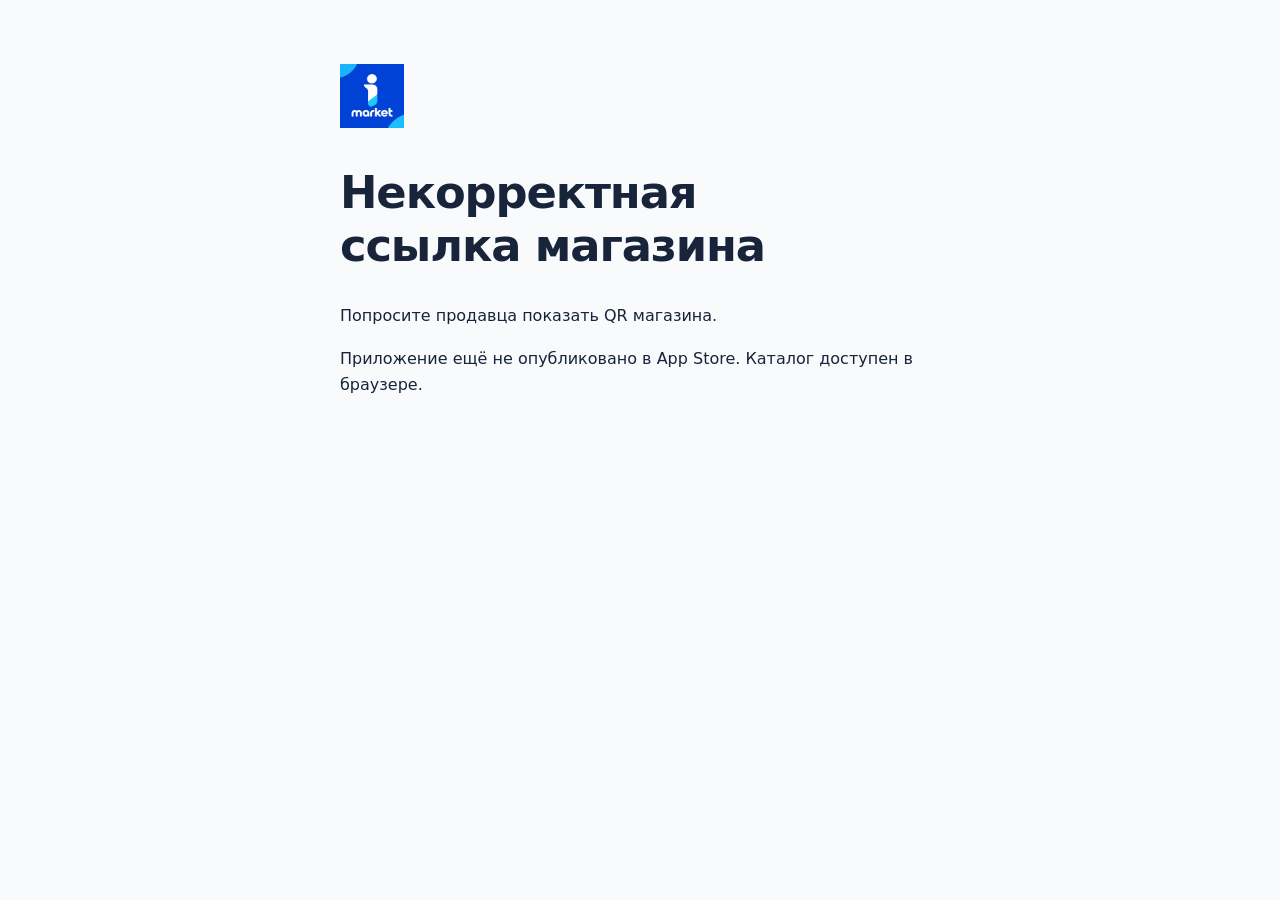
==== shop/index.html @ 1a0b500d "IZBOR: complete buyer-web integration and release checks" ====
<!doctype html><html lang="ru"><head><meta charset="utf-8"><meta name="viewport" content="width=device-width,initial-scale=1"><meta name="robots" content="noindex"><title>Магазин — IZBOR</title><link rel="stylesheet" href="/shared/responsive.css"><link rel="stylesheet" href="/shared/brand-system.css"></head><body><main class="view" style="max-width:600px;margin:40px auto;padding:24px"><img src="/assets/izbor-icon-192.png" width="64" height="64" alt="IZBOR"><h1 id="title">Открываем магазин</h1><p id="status" role="status">Загружаем данные магазина…</p><a id="catalog" class="button" hidden>Открыть каталог в браузере</a><a id="download" class="button" hidden rel="noopener">Скачать в App Store</a><p id="release">Приложение ещё не опубликовано в App Store. Каталог доступен в браузере.</p><button id="retry" hidden>Повторить</button></main><script src="/runtime-config.js"></script><script type="module" src="/shop/shop.js"></script></body></html>
---- shared/responsive.css ----
/* IZBOR Web presentation: tokens follow the current Flutter visual language. */
@font-face{font-family:Manrope;src:url(../assets/fonts/manrope-regular.woff2) format('woff2');font-style:normal;font-weight:400;font-display:optional}
@font-face{font-family:Manrope;src:url(../assets/fonts/manrope-medium.woff2) format('woff2');font-style:normal;font-weight:500;font-display:optional}
@font-face{font-family:Manrope;src:url(../assets/fonts/manrope-semibold.woff2) format('woff2');font-style:normal;font-weight:600;font-display:optional}
@font-face{font-family:Manrope;src:url(../assets/fonts/manrope-bold.woff2) format('woff2');font-style:normal;font-weight:700 900;font-display:optional}
:root{--primary:#089bd5;--primary-dark:#0874ab;--primary-readable:#0874ab;--primary-soft:#e8f4fa;--bg:#f7f9fc;--background:#f7f9fc;--surface:#fff;--surface-2:#f2f4f7;--ink:#111827;--muted:#667085;--border:#d0d5dd;--danger:#b42318;--radius-card:20px;--radius-control:16px;--radius-dialog:28px;--space:8px;font-family:Manrope,system-ui,sans-serif;color-scheme:light}
:root[data-theme=dark]{--bg:#101620;--background:#101620;--surface:#192230;--surface-2:#222e3e;--ink:#edf2fa;--muted:#b0bdd0;--border:#3b4b61;--primary-soft:#173951;--primary-readable:#70caff;--danger:#ff9494;color-scheme:dark}
body{font-family:Manrope,system-ui,sans-serif;background:var(--background);color:var(--ink);line-height:1.5}
.store-card,.chip:not(.active){background:var(--surface);color:var(--ink)}
.store-card>span{min-width:0;text-align:left}
.store-card b,.store-card small{display:block;overflow-wrap:anywhere}
.button.soft{background:var(--primary-soft);color:var(--primary-readable)}
button,input,select,textarea{font-family:inherit}
h1{font-size:clamp(26px,2.6vw,38px);line-height:1.18;letter-spacing:-.04em}
h2{font-size:clamp(21px,1.8vw,28px);line-height:1.25;letter-spacing:-.025em}
h3{line-height:1.3}
button,a,input,select,textarea{-webkit-tap-highlight-color:transparent}
:focus-visible{outline:3px solid var(--primary-readable);outline-offset:3px}
.button,.site-button{min-height:44px;border-radius:var(--radius-control)}
.button:not(.soft):not(.white):not(.danger){background:var(--primary-dark);border-color:var(--primary-dark);color:#fff}
.desktop-sidebar,.topbar,.mobile-nav,.modal,.modal-head,.chat-list,.chat-room,.profile-hero,.product-card,.list-card,.suggestions{background-color:var(--surface);color:var(--ink)}
.brand b,.site-brand span,.web-brand{overflow-wrap:anywhere;line-height:1.3}
.brand b{font-size:13px;letter-spacing:.02em}
.brand small{font-size:16px;font-weight:700}
.global-search,input,select,textarea{border-color:var(--border);color:var(--ink)}
.hero{background:linear-gradient(125deg,#0874ab,#089bd5 65%,#0d7fbc);border-radius:var(--radius-dialog)}
.hero-art img{object-fit:contain;border-radius:0}
.product-card{border-radius:var(--radius-card);border-color:var(--border);box-shadow:none}
.product-card .product-image,.product-card .cover{aspect-ratio:1;object-fit:contain}
.product-card h3{font-weight:700}
.product-body h3{margin:12px 0 5px}
.muted,.page-subtitle{color:var(--muted)}
.view,.web-content{min-width:0;max-width:1560px;width:100%;margin-inline:auto}
.web-header,.topbar{min-width:0}
.web-header #storeName{min-width:0;overflow-wrap:anywhere}
.table-wrap{max-width:100%;overflow:auto;overscroll-behavior:contain}
.form-row>*{min-width:0}
.modal,.web-dialog{max-width:calc(100vw - 32px);max-height:calc(100dvh - 32px - env(safe-area-inset-top) - env(safe-area-inset-bottom));border-radius:var(--radius-dialog);overscroll-behavior:contain}
.modal-head{gap:12px}
.modal-head h2{min-width:0;overflow-wrap:anywhere}
.modal-head .icon-button{flex:none}
.modal-body{min-width:0}
.auth-intro,.profile-hero{min-width:0}
.auth-intro>div,.profile-hero>div{min-width:0}
.chat-layout,.chat-room,.messages{min-height:0}
.messages,.chat-list{overflow-y:auto;overscroll-behavior:contain}
@media(min-width:1440px){.product-grid{grid-template-columns:repeat(5,minmax(0,1fr))}}
@media(min-width:768px) and (max-width:1023px){.product-grid{grid-template-columns:repeat(3,minmax(0,1fr))}.detail-grid,.product-detail-page{grid-template-columns:1fr 1fr}.product-gallery{position:static}}
@media(max-width:767px){
 .desktop-sidebar{display:none}
 .web-sidebar{display:block;width:100%;height:auto;position:static;padding:12px;border-bottom:1px solid var(--border);background:var(--surface)}
 .web-sidebar .web-brand,.web-sidebar .sidebar-footer{display:none}
 .web-sidebar nav{display:flex;max-width:100%;overflow-x:auto;gap:8px;overscroll-behavior-x:contain}
 .web-sidebar nav a{flex:none;white-space:nowrap;min-height:44px}
 .main-column,.web-main{margin-left:0}
 .view,.web-content{padding-inline:16px;padding-bottom:calc(100px + env(safe-area-inset-bottom))}
 .topbar,.web-header{padding:12px 16px;padding-top:max(12px,env(safe-area-inset-top));gap:8px}
 .mobile-brand{display:none}
 .global-search{height:48px;border-radius:var(--radius-control)}
 .global-search input{font-size:14px}
 .product-grid{grid-template-columns:repeat(2,minmax(0,1fr));gap:12px}
 .product-card{padding:8px;border-radius:18px}
 .product-body h3{font-size:15px}
 .product-body .price{font-size:17px}
 .web-header{flex-wrap:wrap;align-items:center}
 .web-header #branchContext{min-width:0;max-width:100%}
 .form-row,.detail-grid,.product-detail-page{grid-template-columns:1fr}
 .page-head,.section-head{align-items:flex-start;flex-wrap:wrap;gap:12px}
 .hero{padding:24px;min-height:0}
 .hero-actions .button{flex:1 1 140px;justify-content:center}
 .modal-backdrop{padding:16px;padding-top:max(16px,env(safe-area-inset-top));padding-bottom:max(16px,env(safe-area-inset-bottom))}
 .modal-body{padding:18px}
 .auth-intro{gap:12px}
 .auth-logo{width:52px;height:52px;object-fit:contain;flex:none}
 .auth-intro h2{font-size:22px}
 .auth-copy{font-size:14px}
 .mobile-nav{padding-bottom:env(safe-area-inset-bottom)}
}
@media(max-width:359px){.view,.web-content{padding-inline:12px}.product-grid{gap:8px}.hero{padding:20px}.product-body h3{font-size:14px}.product-body .price{font-size:16px}.site-brand span{font-size:14px}.toolbar{gap:8px}}
@media(prefers-reduced-motion:reduce){*,*::before,*::after{scroll-behavior:auto!important;animation:none!important;transition:none!important}}

/* Shared spacing for Buyer and Seller forms, dialogs and action groups. */
:root{--layout-gap:12px;--form-gap:16px}
.actions,.toolbar,.hero-actions,.header-actions,.site-actions{display:flex;flex-wrap:wrap;align-items:center;gap:var(--layout-gap);min-width:0}
.actions>*,.toolbar>*,.hero-actions>*,.site-actions>*{min-width:0;max-width:100%}
.button,.site-button{gap:8px;line-height:1.4;white-space:normal;overflow-wrap:anywhere;flex-shrink:0;text-align:center}
.form{display:grid;gap:var(--form-gap);min-width:0}
.form-row{gap:var(--form-gap)}
.field{min-width:0;display:grid;gap:8px}
.field input,.field select,.field textarea{min-width:0;max-width:100%}
.modal-body{display:grid;gap:var(--form-gap);align-content:start}
.modal-body>p,.modal-body>form{margin-block:0}
.modal-body>.form-error:empty{display:none}
.modal-head{display:flex;align-items:center;justify-content:space-between;gap:16px}
.modal-head h2{margin:0}
.auth-actions{align-items:stretch}
.auth-actions>.button{flex:1 1 200px}
.auth-intro h2{margin-block:4px 8px}
.page-head,.section-head{gap:16px;flex-wrap:wrap}
.page-head h1+p,.section-head h2+p{margin-top:8px}
.list-card>span{min-width:0;display:grid;gap:6px;text-align:start}
.list-card small{display:block;white-space:normal;overflow-wrap:anywhere}
.card>.actions,.card>.toolbar{margin-top:16px}
.card>h2+p,.card>h3+p{margin-top:8px}
.card>p+.actions,.card>p+.button{margin-top:16px}
.table-wrap td>.button+.button{margin-inline-start:8px;margin-top:8px}
.settings-list{display:grid;gap:12px}
@media(max-width:767px){
 .toolbar{align-items:stretch}
 .toolbar>input,.toolbar>select,.toolbar>.field{flex:1 1 160px}
 .modal-body .actions>.button{flex:1 1 160px}
 .modal-head h2{font-size:clamp(20px,5vw,26px)}
 .header-actions{gap:10px}
}
/* Controls align by their input edge, not the combined label/input height. */
form.toolbar,.toolbar:has(>.field){align-items:flex-end;gap:16px}
.toolbar>.button{margin:0;min-height:48px}
.toolbar>.field>select,.toolbar>.field>input{min-height:48px}
.web-content> :not(script)+ :not(script){margin-top:24px}
.web-content>.page-head+*{margin-top:20px}
.stats .stat{min-width:0}
.stats .stat b{font-size:clamp(20px,2vw,28px);line-height:1.3;overflow-wrap:anywhere}
.card>h2,.card>h3{margin-bottom:16px}
.empty{margin-block:24px;padding:clamp(24px,4vw,48px)}
.empty h2{margin:0 0 10px}
.empty p{margin:0;line-height:1.6}
#branchContext{min-width:0;flex:0 1 440px}
#branchContext>.field{gap:6px}
#branchContext select{width:100%;min-height:48px;font-weight:600;padding-inline:16px 36px;border-radius:14px;background-color:var(--surface-2)}
.web-header{gap:24px;align-items:center}
#branchPermissions{gap:20px}
.permission-group{margin:0;min-width:0;padding:18px;border:1px solid var(--border);border-radius:16px;background:var(--surface-2)}
.permission-group legend{padding-inline:8px;font-weight:700;font-size:15px}
.permission-options{display:grid;grid-template-columns:repeat(auto-fit,minmax(min(100%,220px),1fr));gap:12px}
.permission-options>label{display:flex;align-items:flex-start;gap:10px;padding:10px 12px;min-height:44px;background:var(--surface);border:1px solid var(--border);border-radius:10px;line-height:1.5}
.permission-options input{flex:none;width:18px;height:18px;margin:2px 0 0;accent-color:var(--primary-dark)}
@media(max-width:767px){#branchContext{flex:1 1 100%;order:3}.web-header .actions{margin-left:auto}.web-content> :not(script)+ :not(script){margin-top:20px}.permission-group{padding:12px}.permission-options{gap:10px}}
.branch-picker{position:relative;min-width:0}
.branch-picker summary{list-style:none;display:flex;justify-content:space-between;align-items:center;gap:12px;min-height:48px;padding:12px 16px;border:1px solid var(--border);border-radius:14px;background:var(--surface-2);cursor:pointer;font-size:14px;line-height:1.5}
.branch-picker summary::-webkit-details-marker{display:none}
.branch-picker summary>span:first-child{min-width:0;overflow-wrap:anywhere}
.branch-picker[open] summary{border-color:var(--primary);outline:2px solid var(--primary-soft)}
.branch-picker-menu{position:absolute;top:calc(100% + 8px);inset-inline:0;z-index:80;max-height:min(360px,50dvh);overflow:auto;padding:8px;background:var(--surface);border:1px solid var(--border);border-radius:16px;box-shadow:0 12px 32px #0003;display:grid;gap:6px}
.branch-picker-option{display:flex;align-items:flex-start;gap:10px;padding:12px;border-radius:10px;cursor:pointer;line-height:1.5;font-size:14px}
.branch-picker-option:has(:checked){background:var(--primary-soft);color:var(--primary-readable)}
.branch-picker-option:hover{background:var(--surface-2)}
.branch-picker-option input{flex:none;width:18px;height:18px;margin:2px 0 0;accent-color:var(--primary-dark)}
.branch-picker-option span{overflow-wrap:anywhere;min-width:0}
.cards{gap:20px}.cards>.card>p{margin-block:10px}.notice>.actions{margin-top:12px}.notice>p{margin:0}.section>h2{margin-bottom:16px}.table-wrap+.table-wrap{margin-top:20px}
---- shared/brand-system.css ----
/* Shared IZBOR presentation tokens. Buyer and Seller keep their existing app flows. */
:root{--brand-blue:#0649d8;--brand-hover:#073baa;--brand-active:#052d85;--brand-accent:#16b9ed;--brand-background:#f8fafc;--brand-surface:#fff;--brand-secondary:#eef2f6;--brand-text:#17243a;--brand-muted:#596779;--brand-border:#dce3eb;--brand-disabled:#9aa7b5;--brand-success:#167346;--brand-error:#b42318;--space-1:4px;--space-2:8px;--space-3:12px;--space-4:16px;--space-6:24px;--space-8:32px;--space-12:48px;--space-16:64px;--space-24:96px;--brand-font:Manrope,Inter,system-ui,-apple-system,"Segoe UI",sans-serif;--primary:var(--brand-blue);--primary-dark:var(--brand-hover);--primary-soft:#eaf0ff;--background:var(--brand-background);--surface:var(--brand-surface);--surface-2:var(--brand-secondary);--ink:var(--brand-text);--muted:var(--brand-muted);--border:var(--brand-border);--shadow:0 3px 12px #17243a08;--market-width:1240px;font-family:var(--brand-font)}
:root[data-brand-product=seller]{--brand-accent:#45eca0}
:root[data-theme=dark]{--brand-background:#101722;--brand-surface:#182231;--brand-secondary:#212f41;--brand-text:#f1f5fb;--brand-muted:#b6c2d2;--brand-border:#354356;--brand-blue:#8bb5ff;--brand-hover:#aecbff;--brand-active:#c4d9ff;--primary-soft:#233d60;--brand-success:#79d5a0;--brand-error:#ffaaa3}
body{font-family:var(--brand-font);line-height:1.6;background:var(--background);color:var(--ink)}
h1,h2,h3{font-weight:700;line-height:1.2;letter-spacing:-.025em;text-wrap:balance}h1{font-size:clamp(28px,3.5vw,46px)}h2{font-size:clamp(24px,2.5vw,32px)}h3{font-size:20px}p{line-height:1.65}small,.site-small{font-size:12px;line-height:1.6;color:var(--muted)}
button,a,input,select,textarea{touch-action:manipulation}button:focus-visible,a:focus-visible,input:focus-visible,select:focus-visible,textarea:focus-visible{outline:3px solid var(--brand-blue);outline-offset:3px}
.button,.site-button{min-height:44px;padding:10px 18px;border-radius:8px;font-size:14px;font-weight:650;line-height:1.4;box-shadow:none;transition:background .15s,color .15s,transform .15s}
.button:hover,.site-button:hover{box-shadow:none;transform:translateY(-1px)}.button:active,.site-button:active{transform:none}.button:disabled,.site-button:disabled{opacity:.55;cursor:not-allowed;transform:none}
.site-button,.button:not(.soft):not(.ghost):not(.white){background:var(--primary);border-color:var(--primary);color:var(--surface)}.site-button:hover{background:var(--primary-dark)}
.site-button.outline,.button.soft{background:var(--surface);border:1px solid var(--border);color:var(--ink)}.site-button.outline:hover,.button.soft:hover{background:var(--surface-2)}.site-button.text,.button.ghost{background:transparent;color:var(--primary);border-color:transparent}
.brand img,.site-brand img{object-fit:contain;border-radius:8px!important;width:44px;height:44px}.brand small{font-size:12px}.brand b{letter-spacing:0}.desktop-sidebar,.topbar,.site-header{background:var(--surface);box-shadow:none;backdrop-filter:none}
.desktop-nav .nav-button{border-radius:8px;font-weight:600}.nav-button.active{background:var(--primary-soft);color:var(--primary)}.global-search,.catalog-shortcut,.chip{border-radius:8px}.view{max-width:1240px}.hero{background:var(--surface);color:var(--ink);border:1px solid var(--border);border-radius:12px;padding:32px;min-height:240px;gap:32px}.hero:before,.hero:after{display:none}.hero h1{font-size:clamp(28px,3.4vw,42px);max-width:670px}.hero p{color:var(--muted);max-width:620px}.hero .eyebrow{color:var(--primary)!important;font-size:12px;font-weight:700;letter-spacing:.03em}.hero-art img{width:160px;aspect-ratio:1;object-fit:contain;border-radius:12px}.hero .button.white{background:var(--primary);color:var(--surface);border-color:var(--primary)}.hero .button:not(.white){background:var(--surface);color:var(--ink);border:1px solid var(--border)}
.izbor-guide{display:grid;grid-template-columns:repeat(3,minmax(0,1fr));gap:24px;padding:32px 0;border-bottom:1px solid var(--border)}.izbor-guide article{min-width:0}.izbor-guide svg{width:24px;height:24px;color:var(--primary);margin-bottom:12px}.izbor-guide h2{font-size:18px;line-height:1.35;margin:0 0 8px}.izbor-guide p{font-size:14px;color:var(--muted);margin:0}.izbor-footer{border-top:1px solid var(--border);margin-top:48px;padding-top:24px;display:flex;align-items:center;justify-content:space-between;gap:24px;font-size:13px;color:var(--muted)}.izbor-footer a{color:var(--primary)}
.site-container{max-width:1240px;padding-inline:32px}.site-header{position:static;border-bottom:1px solid var(--border)}.site-header-inner{max-width:1240px;min-height:80px;padding:16px 32px;gap:24px}.site-brand{font-size:19px;font-weight:700;letter-spacing:-.02em}.site-header nav{gap:24px}.site-header nav a{font-size:14px;font-weight:600}.site-hero{padding-block:56px;gap:48px;min-height:0;background:transparent}.site-hero h1{font-size:clamp(30px,3.8vw,48px);letter-spacing:-.035em;line-height:1.15}.site-hero h1 em{font-style:normal;color:var(--primary);background:none;-webkit-text-fill-color:currentColor}.site-eyebrow{color:var(--primary);font-size:11px;font-weight:700;letter-spacing:.06em}.site-hero .site-lead{font-size:17px;max-width:540px;margin-block:20px 24px;color:var(--muted)}.site-actions{flex-wrap:wrap}.site-section{padding-block:48px}.section-intro{max-width:650px;margin-bottom:32px}.section-intro.centered{text-align:left;margin-inline:0}.section-intro h2,.site-section h2,.impact-section h2,.final-cta h2{font-size:clamp(26px,2.7vw,34px);letter-spacing:-.03em}.section-intro p{margin-top:12px;color:var(--muted)}
.value-grid{gap:24px}.value-card{background:transparent;border:0;border-top:1px solid var(--border);border-radius:0;padding:24px 0;box-shadow:none}.feature-icon{background:none;padding:0;border-radius:0;color:var(--primary);margin-bottom:16px;width:24px;height:24px;display:block}.feature-icon svg{width:24px;height:24px}.value-card h3{font-size:19px}.value-card p{font-size:14px;margin-top:12px;color:var(--muted)}
.impact-section{background:var(--surface-2);color:var(--ink);padding-block:48px;border-block:1px solid var(--border)}.impact-section p{color:var(--muted)}.impact-flow{margin-top:32px;gap:24px}.impact-flow>div{border-color:var(--border);padding-top:16px}.impact-flow h3{font-size:20px}.steps-grid{gap:24px}.steps-grid>article,.steps-grid>div{border-top:1px solid var(--border);padding-top:20px}.split-section{gap:48px}.demo-surface{background:var(--surface);border:1px solid var(--border);border-radius:12px;padding:24px;box-shadow:none}.demo-heading{gap:16px}.demo-label{background:var(--surface-2);color:var(--muted);border-radius:4px;font-size:10px}.catalog-demo-row{padding-block:16px;border-color:var(--border)}
.tool-grid{gap:32px}.tool-card{background:transparent;border:0;border-top:1px solid var(--border);padding:24px 0;border-radius:0;box-shadow:none}.tool-card h3{font-size:22px}.tool-card p{color:var(--muted);margin-block:12px}.mini-flow span{background:var(--surface-2);border-radius:6px}.pricing-grid{gap:16px;align-items:stretch}.price-card{border:1px solid var(--border);background:var(--surface);border-radius:10px;padding:24px;box-shadow:none;min-width:0;display:flex;flex-direction:column}.price-card.featured{border:2px solid var(--primary);padding:23px;background:var(--surface)}.price-card h3{font-size:17px}.price-card>p{font-size:13px;color:var(--muted)}.plan-price{font-size:30px;font-weight:700;white-space:normal;overflow-wrap:anywhere}.plan-price small{font-size:12px;font-weight:500}.plan-badge{background:var(--primary);color:var(--surface);border-radius:4px;font-size:11px;padding:4px 8px}.price-card .clean-list{font-size:13px;gap:12px;flex:1;margin-block:24px}.price-card .site-button{width:100%}.pricing-note{font-size:12px;line-height:1.6;color:var(--muted);margin-top:16px}.billing-controls{justify-content:flex-start}.final-cta{border:1px solid var(--border);border-radius:12px;background:var(--surface);color:var(--ink);padding:40px 32px;margin-block:32px 48px}.final-cta p{color:var(--muted)}.final-cta .site-button.white{background:var(--primary);color:var(--surface);border-color:var(--primary)}.site-footer{border-top:1px solid var(--border);padding-block:32px;gap:32px}.site-footer a{font-size:13px}.site-footer b{font-size:14px}.reveal,.reveal.is-entering{opacity:1;transform:none;animation:none}.site-hero:before,.site-hero:after,.product-scene:before,.product-scene:after{display:none}.product-scene{padding:0}.seller-brand-panel{display:flex;flex-direction:column;justify-content:center;align-items:center;gap:20px;padding:32px;background:var(--surface);border:1px solid var(--border);border-radius:12px}.seller-brand-panel img{width:min(260px,100%);height:auto;aspect-ratio:1;border-radius:12px}.seller-brand-panel p{color:var(--muted);font-size:14px;max-width:320px;text-align:center}.analytics-events{list-style:none;padding:0;margin:20px 0}.analytics-events li{padding:12px 0;border-bottom:1px solid var(--border);font-size:14px}.analytics-events li:last-child{border:0}
@media(max-width:1024px){.site-header-inner{flex-wrap:wrap;gap:16px}.site-header nav{order:3;width:100%;overflow:auto;justify-content:flex-start;margin:0;padding-bottom:4px}.header-actions{margin-left:auto;width:auto}.site-hero{gap:32px;padding-block:40px}.pricing-grid{grid-template-columns:repeat(2,minmax(0,1fr))}.desktop-sidebar{gap:12px}.desktop-nav .nav-button{padding-inline:8px}}
@media(max-width:768px){.site-container{padding-inline:24px}.site-hero,.split-section{grid-template-columns:1fr}.site-hero{padding-top:32px}.seller-brand-panel{flex-direction:row;justify-content:flex-start;padding:24px}.seller-brand-panel img{width:140px}.seller-brand-panel p{text-align:left}.value-grid{grid-template-columns:repeat(2,minmax(0,1fr))}.site-section{padding-block:32px}.hero{padding:24px;grid-template-columns:1fr 120px;gap:16px}.hero-art img{width:120px}.izbor-guide{gap:16px}.izbor-guide h2{font-size:16px}.izbor-footer{align-items:flex-start}.site-hero h1 br{display:none}}
@media(max-width:480px){.site-container{padding-inline:20px}.site-header-inner{padding:12px 20px}.site-brand{font-size:17px}.site-brand img{width:36px;height:36px}.header-actions .site-button{padding:10px 12px;font-size:12px}.site-header nav{gap:20px}.site-hero h1{font-size:32px}.site-hero .site-lead{font-size:15px}.hero{grid-template-columns:1fr;padding:24px}.hero-art{display:none}.hero h1{font-size:29px}.hero-actions{flex-wrap:wrap}.hero-actions .button{flex:1;min-width:130px}.izbor-guide{grid-template-columns:1fr;gap:24px}.izbor-guide article{display:grid;grid-template-columns:24px 1fr;column-gap:12px}.izbor-guide svg{grid-row:1/3;margin:0}.izbor-guide p{grid-column:2}.izbor-footer{flex-direction:column;gap:12px}.value-grid,.pricing-grid{grid-template-columns:1fr}.seller-brand-panel{padding:16px;gap:16px}.seller-brand-panel img{width:96px}.seller-brand-panel p{font-size:13px}.price-card{padding:24px}.price-card.featured{padding:23px}.steps-grid{grid-template-columns:1fr}.site-footer{grid-template-columns:1fr}.final-cta{padding:28px 20px}.site-actions .site-button{width:100%}.site-hero .site-actions{gap:12px}}
@media(prefers-reduced-motion:reduce){*,*:before,*:after{animation:none!important;transition:none!important;scroll-behavior:auto!important}}

.hero .hero-actions .button:not(.white){background:var(--surface);color:var(--ink);border:1px solid var(--border)}

.final-cta > p,.final-cta .site-eyebrow{color:var(--muted)}

/* Dense operational views share the public-site spacing and interaction tokens. */
.web-content{max-width:1440px;margin-inline:auto;width:100%;min-width:0}.web-main,.web-header,.web-content>*{min-width:0}.web-sidebar{border-right:1px solid var(--border);background:var(--surface)}.web-sidebar nav a{border-radius:8px;min-height:44px;display:flex;align-items:center}.web-brand img{width:44px;height:44px;object-fit:contain;border-radius:8px}.web-header{border-bottom:1px solid var(--border);gap:16px;flex-wrap:wrap}.web-header .actions{flex-wrap:wrap}.web-dialog{border:1px solid var(--border);border-radius:12px;max-height:90dvh;max-width:min(760px,calc(100vw - 32px));padding:24px}.web-dialog::backdrop{background:#10172280}.field input,.field select,.field textarea{border-radius:8px;min-height:44px;background:var(--surface);color:var(--ink);border:1px solid var(--border);max-width:100%}.field span{font-size:13px;font-weight:600}.form-row{gap:16px}.attribute-editor{border:0;border-top:1px solid var(--border);margin:16px 0;padding:16px 0;min-width:0}.attribute-editor legend{font-weight:700;padding-right:12px}.attribute-editor p{font-size:13px}.attribute-row{display:grid;grid-template-columns:minmax(0,1fr) minmax(0,1fr) 44px;gap:12px;align-items:end;margin-bottom:12px}.icon-button{min-width:44px;min-height:44px}.table-wrap{max-width:100%;overflow:auto;overscroll-behavior-inline:contain}th{font-size:12px;letter-spacing:.02em;color:var(--muted);background:var(--surface-2)}td,th{padding:14px 16px;border-bottom:1px solid var(--border);text-align:left}tbody tr:hover{background:var(--surface-2)}.form-error{color:var(--brand-error)}.empty{border:1px dashed var(--border);border-radius:12px;background:var(--surface);padding:32px 24px}.empty h2{font-size:22px}.empty p{max-width:50ch;margin-inline:auto}.chips{scrollbar-width:thin}.product-card{box-shadow:none;border:1px solid var(--border);border-radius:10px}.product-card:focus-within{outline:2px solid var(--primary);outline-offset:2px}.product-card img{aspect-ratio:1;object-fit:contain}.spec-list{font-variant-numeric:tabular-nums}.spec-list>*{overflow-wrap:anywhere}.section-head{gap:16px;flex-wrap:wrap}.skip-link:focus{position:fixed;z-index:10000;top:12px;left:12px;background:var(--surface);color:var(--ink);padding:12px 20px}.back-link{min-height:44px}.site-footer a{min-height:44px;display:inline-flex;align-items:center}.site-header nav a{min-height:44px;display:inline-flex;align-items:center}
@media(max-width:600px){.web-content{padding:16px}.web-header{padding:12px 16px}.web-dialog{padding:16px}.form-row{grid-template-columns:1fr}.attribute-row{grid-template-columns:minmax(0,1fr) 44px}.attribute-row .field:first-child{grid-column:1/-1}.attribute-row .icon-button{grid-column:2;grid-row:2}.page-head h1{font-size:26px}.site-header-inner{gap:12px}.site-brand{min-width:0}.global-search{min-width:0}.hero h1{font-size:clamp(25px,7vw,32px)}}
@media(min-width:1600px){.site-container,.site-header-inner{max-width:1440px}.view{max-width:1440px}.hero{padding:48px}.site-hero{gap:80px}}

.map-filters{display:grid;grid-template-columns:minmax(0,2fr) minmax(0,1fr) auto;gap:16px;align-items:end;margin-bottom:24px}.map-panel{min-width:0}.map-filters .field{min-width:0}@media(max-width:600px){.map-filters{grid-template-columns:1fr 1fr;gap:12px}.map-filters .field:first-child{grid-column:1/-1}}

/* Theme overrides must win over the compatibility appearance stylesheet. */
html:root[data-brand-product]{--primary:var(--brand-blue);--primary-dark:var(--brand-hover);--primary-readable:var(--brand-blue);--surface:var(--brand-surface);--surface-2:var(--brand-secondary);--ink:var(--brand-text);--muted:var(--brand-muted);--border:var(--brand-border)}
html:root[data-theme=dark][data-brand-product]{--primary:var(--brand-blue);--primary-dark:var(--brand-hover);--primary-readable:var(--brand-blue);--surface:var(--brand-surface);--surface-2:var(--brand-secondary);--ink:var(--brand-text);--muted:var(--brand-muted);--border:var(--brand-border)}
html[data-brand-product] .chip.active{background:var(--primary);color:var(--surface)}
html[data-brand-product] .billing-controls button.active,html[data-brand-product] [data-billing-period].active{background:var(--primary);color:var(--surface);border-color:var(--primary)}
html[data-brand-product] .final-cta>p{color:var(--muted)}

html[data-brand-product] .billing-controls [aria-pressed=true]{background:var(--primary);color:var(--surface);border-color:var(--primary)}
.product-skeleton{min-height:280px;border:1px solid var(--border);border-radius:10px;padding:12px}.product-skeleton div{height:180px;background:var(--surface-2);border-radius:8px}.product-skeleton span{display:block;height:16px;margin-top:16px;width:75%;background:var(--surface-2);border-radius:4px}.product-skeleton span:last-child{width:45%}.skeleton-grid{contain:layout paint}

.site-language select{min-height:44px;border:1px solid var(--border);border-radius:8px;background:var(--surface);color:var(--ink);padding:8px}.seller-faq{max-width:960px}.seller-faq details{border-bottom:1px solid var(--border);padding:20px 0}.seller-faq summary{cursor:pointer;font-weight:650;min-height:44px}.seller-faq p{color:var(--muted);max-width:70ch}

.header-actions{flex-wrap:wrap}.site-language{flex:none}.sr-only{position:absolute;width:1px;height:1px;padding:0;margin:-1px;overflow:hidden;clip:rect(0,0,0,0);white-space:nowrap;border:0}
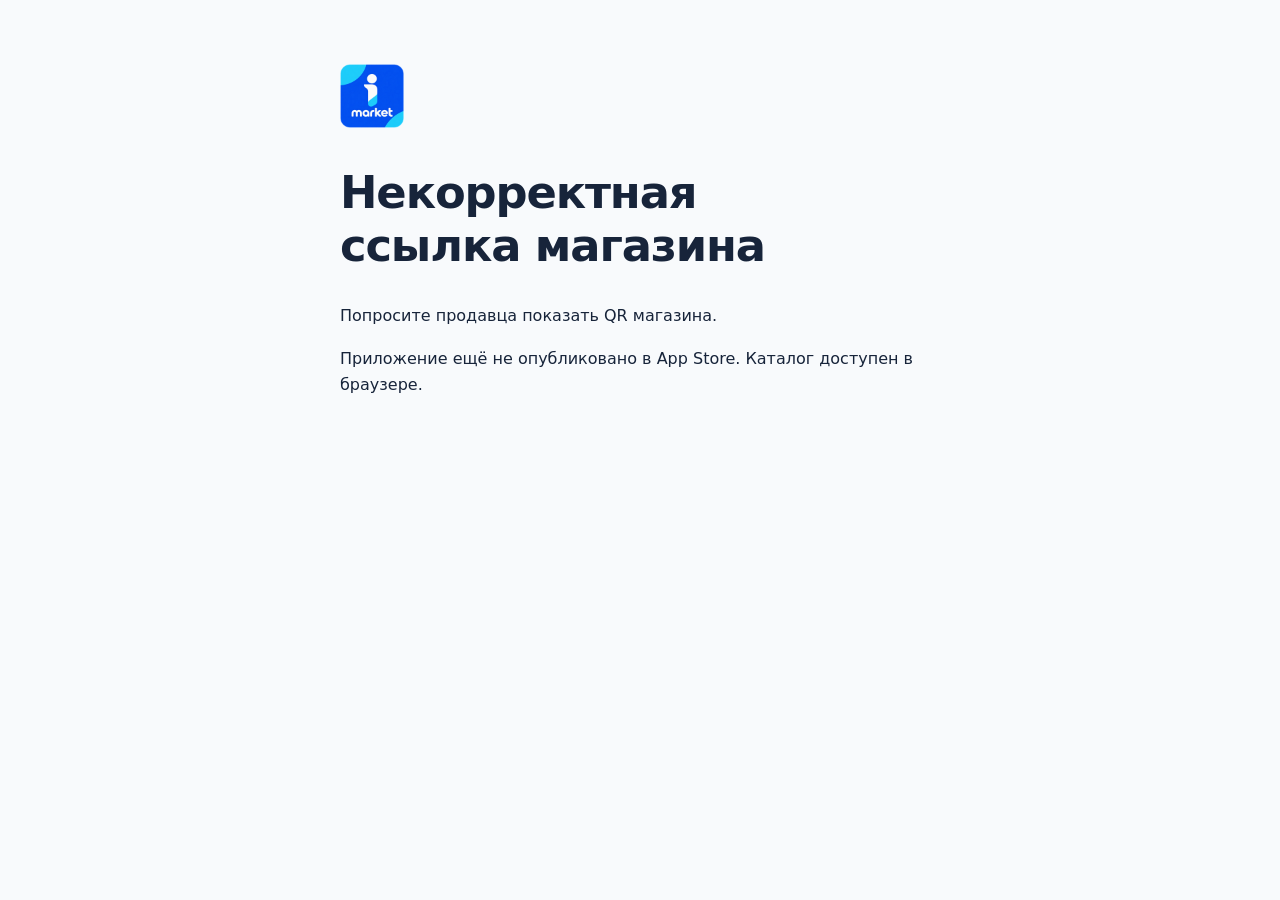
==== commit 1cb7d1c3: "IZBOR: update Buyer website UI" ====
--- a/shop/index.html
+++ b/shop/index.html
@@ -1 +1 @@
-<!doctype html><html lang="ru"><head><meta charset="utf-8"><meta name="viewport" content="width=device-width,initial-scale=1"><meta name="robots" content="noindex"><title>Магазин — IZBOR</title><link rel="stylesheet" href="/shared/responsive.css"><link rel="stylesheet" href="/shared/brand-system.css"></head><body><main class="view" style="max-width:600px;margin:40px auto;padding:24px"><img src="/assets/izbor-icon-192.png" width="64" height="64" alt="IZBOR"><h1 id="title">Открываем магазин</h1><p id="status" role="status">Загружаем данные магазина…</p><a id="catalog" class="button" hidden>Открыть каталог в браузере</a><a id="download" class="button" hidden rel="noopener">Скачать в App Store</a><p id="release">Приложение ещё не опубликовано в App Store. Каталог доступен в браузере.</p><button id="retry" hidden>Повторить</button></main><script src="/runtime-config.js"></script><script type="module" src="/shop/shop.js"></script></body></html>+<!doctype html><html lang="ru"><head><meta charset="utf-8"><meta name="viewport" content="width=device-width,initial-scale=1"><meta name="robots" content="noindex"><title>Магазин — IZBOR</title><link rel="stylesheet" href="/shared/responsive.css"><link rel="stylesheet" href="/shared/brand-system.css"></head><body><main class="view" style="max-width:600px;margin:40px auto;padding:24px"><img src="/assets/izbor-icon-192.png?v=20261020" width="64" height="64" alt="IZBOR"><h1 id="title">Открываем магазин</h1><p id="status" role="status">Загружаем данные магазина…</p><a id="catalog" class="button" hidden>Открыть каталог в браузере</a><a id="download" class="button" hidden rel="noopener">Скачать в App Store</a><p id="release">Приложение ещё не опубликовано в App Store. Каталог доступен в браузере.</p><button id="retry" hidden>Повторить</button></main><script src="/runtime-config.js"></script><script type="module" src="/shop/shop.js"></script></body></html>
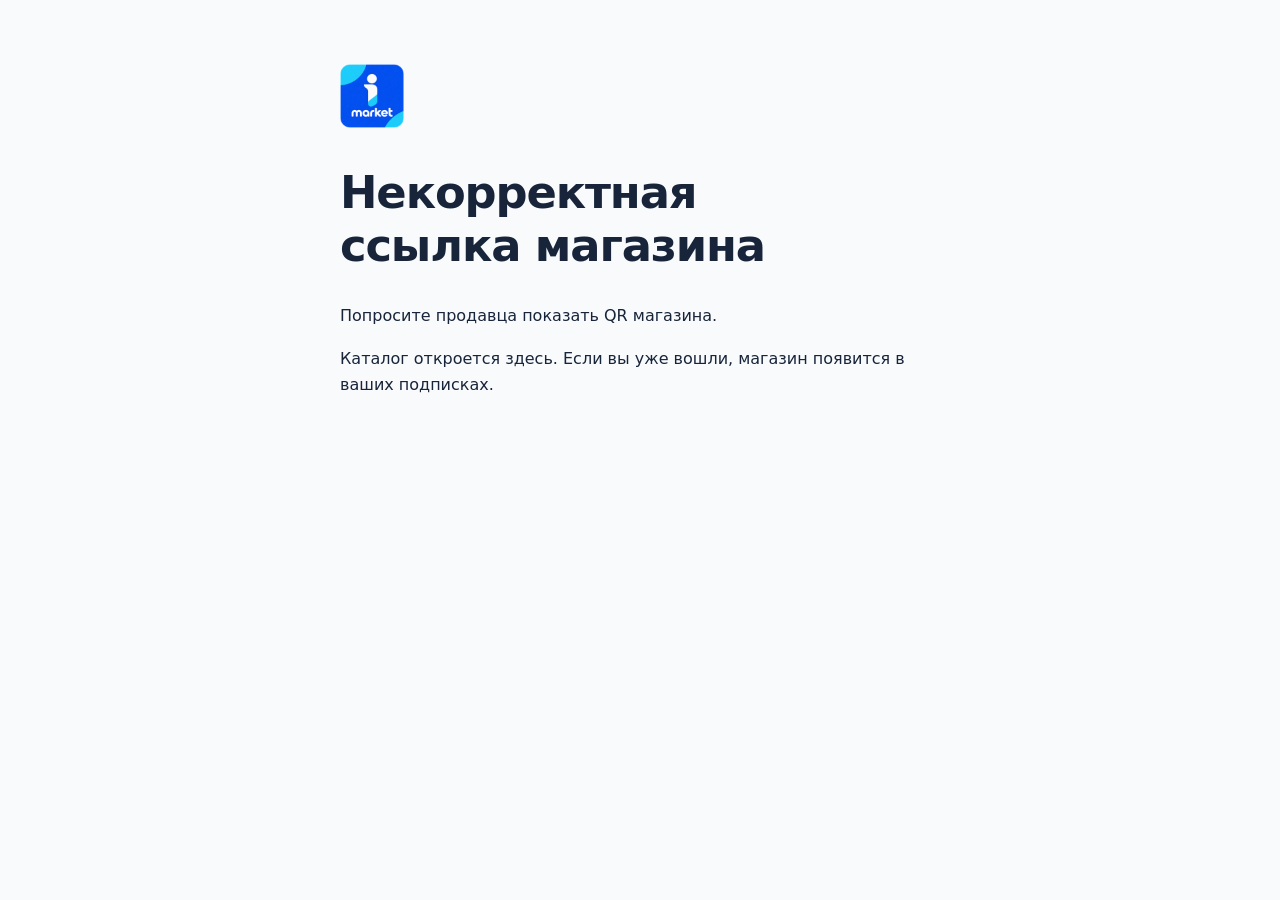
==== commit 9f722344: "Improve product cards, photos and dark theme" ====
--- a/shop/index.html
+++ b/shop/index.html
@@ -1 +1 @@
-<!doctype html><html lang="ru"><head><meta charset="utf-8"><meta name="viewport" content="width=device-width,initial-scale=1"><meta name="robots" content="noindex"><title>Магазин — IZBOR</title><link rel="stylesheet" href="/shared/responsive.css"><link rel="stylesheet" href="/shared/brand-system.css"></head><body><main class="view" style="max-width:600px;margin:40px auto;padding:24px"><img src="/assets/izbor-icon-192.png?v=20261020" width="64" height="64" alt="IZBOR"><h1 id="title">Открываем магазин</h1><p id="status" role="status">Загружаем данные магазина…</p><a id="catalog" class="button" hidden>Открыть каталог в браузере</a><a id="download" class="button" hidden rel="noopener">Скачать в App Store</a><p id="release">Приложение ещё не опубликовано в App Store. Каталог доступен в браузере.</p><button id="retry" hidden>Повторить</button></main><script src="/runtime-config.js"></script><script type="module" src="/shop/shop.js"></script></body></html>+<!doctype html><html lang="ru"><head><meta charset="utf-8"><meta name="viewport" content="width=device-width,initial-scale=1"><meta name="robots" content="noindex"><title>Магазин — IZBOR</title><link rel="stylesheet" href="/shared/responsive.css"><link rel="stylesheet" href="/shared/brand-system.css"></head><body><main class="view" style="max-width:600px;margin:40px auto;padding:24px"><img src="/assets/izbor-icon-192.png?v=20261020" width="64" height="64" alt="IZBOR"><h1 id="title">Открываем магазин</h1><p id="status" role="status">Загружаем данные магазина…</p><a id="catalog" class="button" hidden>Открыть каталог в браузере</a><a id="download" class="button" hidden rel="noopener">Скачать в App Store</a><p id="release">Каталог откроется здесь. Если вы уже вошли, магазин появится в ваших подписках.</p><button id="retry" hidden>Повторить</button></main><script src="/runtime-config.js"></script><script type="module" src="/shop/shop.js?v=20261022-wallet-qr"></script></body></html>
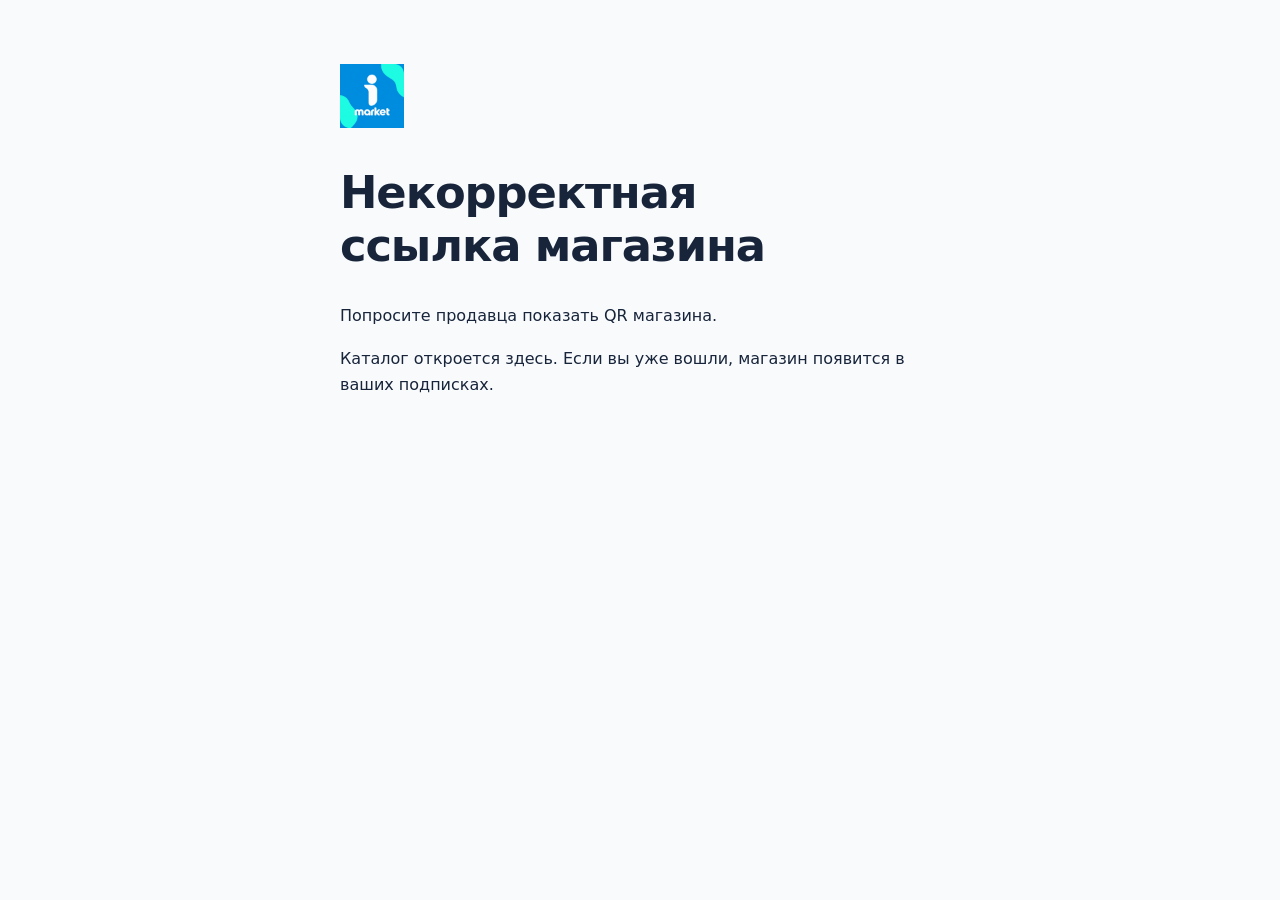
==== commit ac4289b0: "Add unified skeleton loading and refresh supplied branding" ====
--- a/shop/index.html
+++ b/shop/index.html
@@ -1 +1 @@
-<!doctype html><html lang="ru"><head><meta charset="utf-8"><meta name="viewport" content="width=device-width,initial-scale=1"><meta name="robots" content="noindex"><title>Магазин — IZBOR</title><link rel="stylesheet" href="/shared/responsive.css"><link rel="stylesheet" href="/shared/brand-system.css"></head><body><main class="view" style="max-width:600px;margin:40px auto;padding:24px"><img src="/assets/izbor-icon-192.png?v=20261020" width="64" height="64" alt="IZBOR"><h1 id="title">Открываем магазин</h1><p id="status" role="status">Загружаем данные магазина…</p><a id="catalog" class="button" hidden>Открыть каталог в браузере</a><a id="download" class="button" hidden rel="noopener">Скачать в App Store</a><p id="release">Каталог откроется здесь. Если вы уже вошли, магазин появится в ваших подписках.</p><button id="retry" hidden>Повторить</button></main><script src="/runtime-config.js"></script><script type="module" src="/shop/shop.js?v=20261022-wallet-qr"></script></body></html>+<!doctype html><html lang="ru"><head><meta charset="utf-8"><meta name="viewport" content="width=device-width,initial-scale=1"><meta name="robots" content="noindex"><title>Магазин — IZBOR</title><link rel="stylesheet" href="/shared/responsive.css"><link rel="stylesheet" href="/shared/brand-system.css"></head><body><main class="view" style="max-width:600px;margin:40px auto;padding:24px"><img src="/assets/izbor-icon-192.png?v=20261027" width="64" height="64" alt="IZBOR"><h1 id="title">Открываем магазин</h1><p id="status" role="status">Загружаем данные магазина…</p><a id="catalog" class="button" hidden>Открыть каталог в браузере</a><a id="download" class="button" hidden rel="noopener">Скачать в App Store</a><p id="release">Каталог откроется здесь. Если вы уже вошли, магазин появится в ваших подписках.</p><button id="retry" hidden>Повторить</button></main><script src="/runtime-config.js"></script><script type="module" src="/shop/shop.js?v=20261022-wallet-qr"></script></body></html>
--- a/shared/responsive.css
+++ b/shared/responsive.css
@@ -17,7 +17,7 @@
 button,a,input,select,textarea{-webkit-tap-highlight-color:transparent}
 :focus-visible{outline:3px solid var(--primary-readable);outline-offset:3px}
 .button,.site-button{min-height:44px;border-radius:var(--radius-control)}
-.button:not(.soft):not(.white):not(.danger){background:var(--primary-dark);border-color:var(--primary-dark);color:#fff}
+.button:not(.soft):not(.white):not(.danger):not(.ghost):not(.auth-text-button){background:var(--primary-dark);border-color:var(--primary-dark);color:#fff}
 .desktop-sidebar,.topbar,.mobile-nav,.modal,.modal-head,.chat-list,.chat-room,.profile-hero,.product-card,.list-card,.suggestions{background-color:var(--surface);color:var(--ink)}
 .brand b,.site-brand span,.web-brand{overflow-wrap:anywhere;line-height:1.3}
 .brand b{font-size:13px;letter-spacing:.02em}
--- a/shared/brand-system.css
+++ b/shared/brand-system.css
@@ -40,8 +40,35 @@
 html[data-brand-product] .final-cta>p{color:var(--muted)}
 
 html[data-brand-product] .billing-controls [aria-pressed=true]{background:var(--primary);color:var(--surface);border-color:var(--primary)}
-.product-skeleton{min-height:280px;border:1px solid var(--border);border-radius:10px;padding:12px}.product-skeleton div{height:180px;background:var(--surface-2);border-radius:8px}.product-skeleton span{display:block;height:16px;margin-top:16px;width:75%;background:var(--surface-2);border-radius:4px}.product-skeleton span:last-child{width:45%}.skeleton-grid{contain:layout paint}
+
 
 .site-language select{min-height:44px;border:1px solid var(--border);border-radius:8px;background:var(--surface);color:var(--ink);padding:8px}.seller-faq{max-width:960px}.seller-faq details{border-bottom:1px solid var(--border);padding:20px 0}.seller-faq summary{cursor:pointer;font-weight:650;min-height:44px}.seller-faq p{color:var(--muted);max-width:70ch}
 
 .header-actions{flex-wrap:wrap}.site-language{flex:none}.sr-only{position:absolute;width:1px;height:1px;padding:0;margin:-1px;overflow:hidden;clip:rect(0,0,0,0);white-space:nowrap;border:0}
+
+/* Supplied Market/Seller artwork: scale without cropping, rounded UI containers. */
+.brand img,.site-brand img,.web-brand img,.seller-brand-panel img,.hero-art img{object-fit:contain;border-radius:22%!important}
+
+/* Shared layout-aware loading primitives; paint stays inside each placeholder. */
+.iz-sk-group{max-width:100%;min-width:0;overflow:hidden;animation:iz-content-in .16s ease-out}
+.iz-sk-group>div{min-width:0}
+.iz-skeleton{display:block;max-width:100%;position:relative;overflow:hidden;background:var(--surface-2,#e7ebef);border-radius:6px;color:transparent}
+.iz-skeleton::after{content:"";position:absolute;inset:0;background:linear-gradient(100deg,transparent,rgba(128,150,170,.12),transparent);transform:translateX(-100%);animation:iz-shimmer 1.8s ease-in-out infinite}
+.iz-sk-text{height:14px;width:75%;margin:10px 0}.iz-sk-title{height:24px;width:65%;margin:12px 0}
+.iz-sk-avatar{height:48px;width:48px;flex-shrink:0;border-radius:50%}.iz-sk-image{width:100%;aspect-ratio:1;border-radius:12px}
+.iz-sk-button{height:44px;width:100%;margin-top:12px;border-radius:12px}.iz-sk-card{border:1px solid var(--border,#e0e5eb);border-radius:16px;padding:12px;min-width:0;margin-bottom:12px}
+.iz-sk-row{display:flex;align-items:center;gap:12px;padding:16px 0;min-width:0}.iz-sk-row>div{flex:1;min-width:0}
+.iz-sk-message{padding:12px;width:70%;margin:12px 0;border-radius:16px;background:var(--surface-2,#e7ebef)}.iz-sk-message.mine{margin-left:auto}
+.iz-sk-stats{display:grid;grid-template-columns:repeat(4,minmax(0,1fr));gap:16px}.iz-sk-detail{display:grid;grid-template-columns:1fr 1fr;gap:24px}
+.iz-sk-profile{max-width:640px;margin:auto}.iz-sk-group .iz-sk-stats+.iz-sk-image{aspect-ratio:auto;height:220px}
+.iz-content-ready{animation:iz-content-in .16s ease-out}.iz-image-pending{background:var(--surface-2,#e7ebef);animation:iz-image-pulse 1.6s ease-in-out infinite}
+@keyframes iz-shimmer{to{transform:translateX(100%)}}@keyframes iz-content-in{from{opacity:.5}to{opacity:1}}@keyframes iz-image-pulse{50%{opacity:.7}}
+@media(max-width:640px){.iz-sk-detail{grid-template-columns:minmax(0,1fr)}.iz-sk-stats{grid-template-columns:repeat(2,minmax(0,1fr))}}
+@media(prefers-reduced-motion:reduce){.iz-skeleton::after,.iz-sk-group,.iz-content-ready,.iz-image-pending{animation:none!important}}
+
+.iz-sk-grid>.iz-sk-card{padding:0;border:0;background:transparent;margin:0}
+.iz-sk-grid .iz-sk-title{height:40px;width:85%;margin:12px 0 8px}
+.iz-sk-grid .iz-sk-button{height:42px}
+
+.iz-sk-table-row{display:grid;grid-template-columns:minmax(0,2fr) repeat(3,minmax(0,1fr));align-items:center;gap:16px;border-bottom:1px solid var(--border,#ddd);min-width:0}
+@media(max-width:640px){.iz-sk-table-row{grid-template-columns:minmax(0,1fr) minmax(0,1fr);padding:12px 0}}
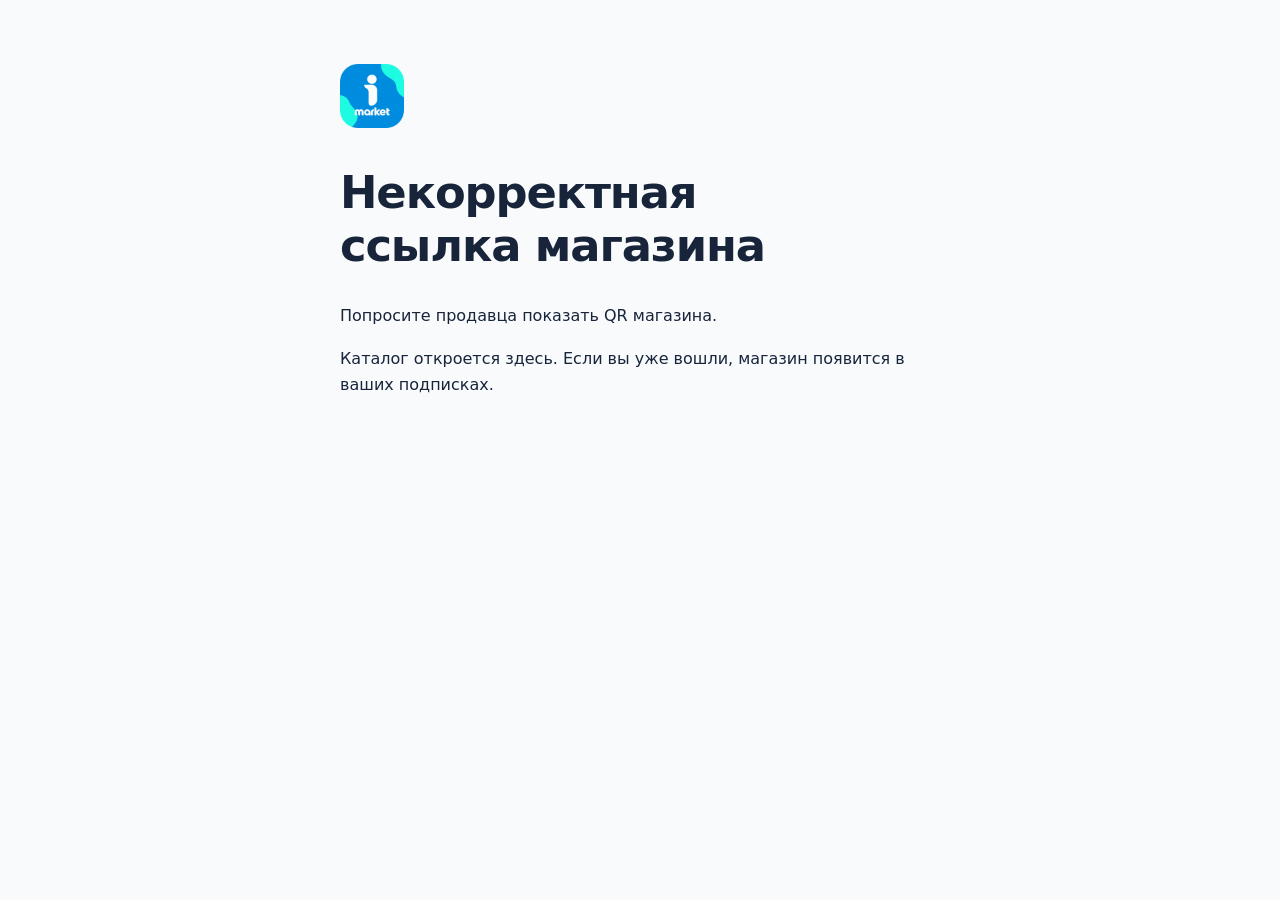
==== commit e8988378: "Round brand and install icons with consistent soft corners" ====
--- a/shop/index.html
+++ b/shop/index.html
@@ -1 +1 @@
-<!doctype html><html lang="ru"><head><meta charset="utf-8"><meta name="viewport" content="width=device-width,initial-scale=1"><meta name="robots" content="noindex"><title>Магазин — IZBOR</title><link rel="stylesheet" href="/shared/responsive.css"><link rel="stylesheet" href="/shared/brand-system.css"></head><body><main class="view" style="max-width:600px;margin:40px auto;padding:24px"><img src="/assets/izbor-icon-192.png?v=20261027" width="64" height="64" alt="IZBOR"><h1 id="title">Открываем магазин</h1><p id="status" role="status">Загружаем данные магазина…</p><a id="catalog" class="button" hidden>Открыть каталог в браузере</a><a id="download" class="button" hidden rel="noopener">Скачать в App Store</a><p id="release">Каталог откроется здесь. Если вы уже вошли, магазин появится в ваших подписках.</p><button id="retry" hidden>Повторить</button></main><script src="/runtime-config.js"></script><script type="module" src="/shop/shop.js?v=20261022-wallet-qr"></script></body></html>+<!doctype html><html lang="ru"><head><meta charset="utf-8"><meta name="viewport" content="width=device-width,initial-scale=1"><meta name="robots" content="noindex"><title>Магазин — IZBOR</title><link rel="stylesheet" href="/shared/responsive.css"><link rel="stylesheet" href="/shared/brand-system.css"></head><body><main class="view" style="max-width:600px;margin:40px auto;padding:24px"><img src="/assets/izbor-icon-192.png?v=20261029-round" width="64" height="64" alt="IZBOR"><h1 id="title">Открываем магазин</h1><p id="status" role="status">Загружаем данные магазина…</p><a id="catalog" class="button" hidden>Открыть каталог в браузере</a><a id="download" class="button" hidden rel="noopener">Скачать в App Store</a><p id="release">Каталог откроется здесь. Если вы уже вошли, магазин появится в ваших подписках.</p><button id="retry" hidden>Повторить</button></main><script src="/runtime-config.js"></script><script type="module" src="/shop/shop.js?v=20261022-wallet-qr"></script></body></html>
--- a/shared/brand-system.css
+++ b/shared/brand-system.css
@@ -47,7 +47,7 @@
 .header-actions{flex-wrap:wrap}.site-language{flex:none}.sr-only{position:absolute;width:1px;height:1px;padding:0;margin:-1px;overflow:hidden;clip:rect(0,0,0,0);white-space:nowrap;border:0}
 
 /* Supplied Market/Seller artwork: scale without cropping, rounded UI containers. */
-.brand img,.site-brand img,.web-brand img,.seller-brand-panel img,.hero-art img{object-fit:contain;border-radius:22%!important}
+.brand img,.mobile-brand img,.site-brand img,.web-brand img,.seller-brand-panel img,.hero-art img,.auth-logo,.buyer-home-logo{object-fit:contain;border-radius:28%!important}
 
 /* Shared layout-aware loading primitives; paint stays inside each placeholder. */
 .iz-sk-group{max-width:100%;min-width:0;overflow:hidden;animation:iz-content-in .16s ease-out}
